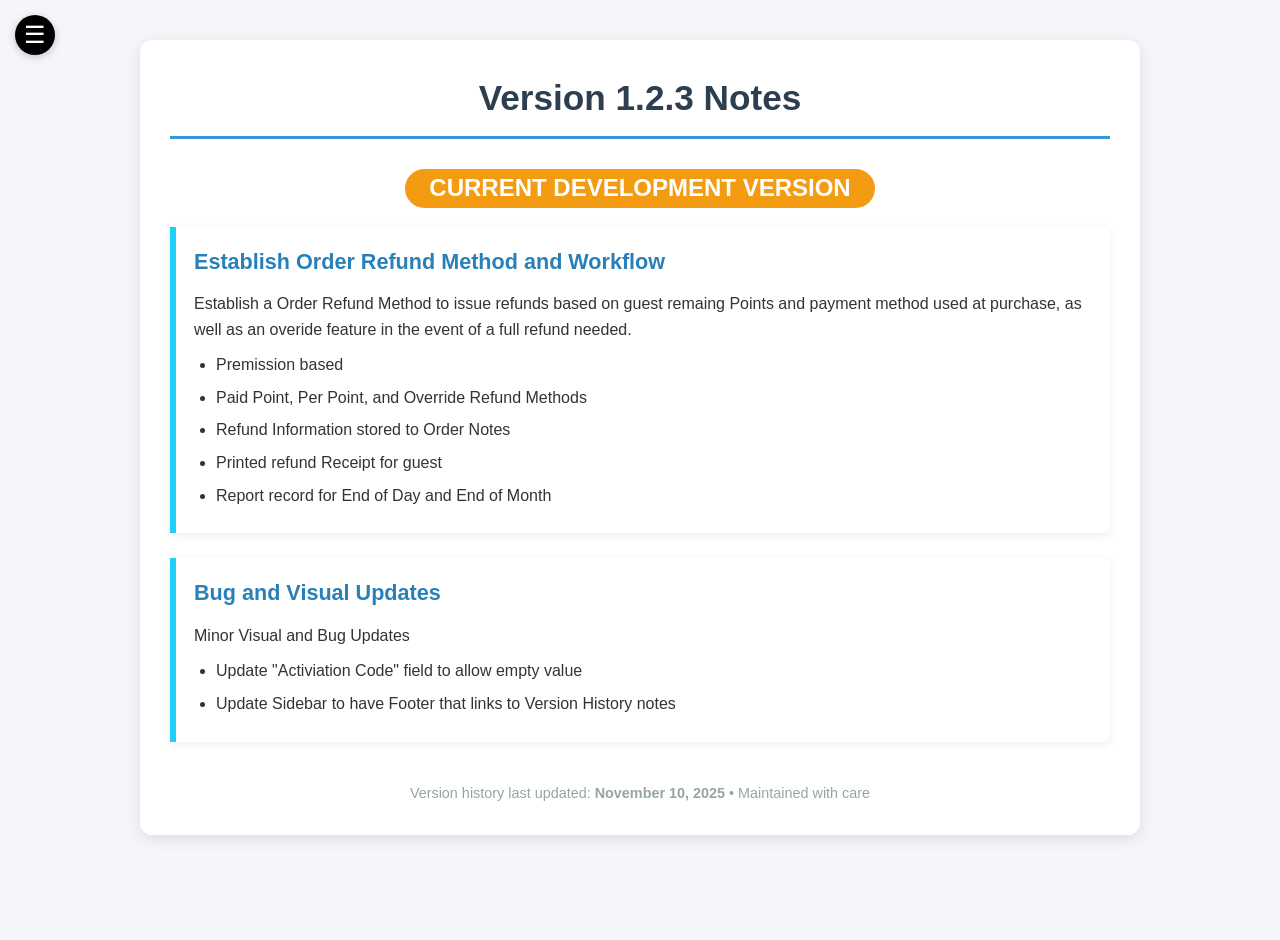
==== version123.html @ 2010bcc6 "Add files via upload" ====
<!DOCTYPE html>
<html lang="en">
<head>
    <meta charset="UTF-8">
    <meta name="viewport" content="width=device-width, initial-scale=1.0">
    <title>Version History</title>
    <meta name="description" content="Complete changelog of system updates and improvements">
    <link rel="stylesheet" href="style.css">
</head>
<body>
      <button class="menu-btn" id="menuBtn">☰</button>

  <!-- Sidebar -->
   <nav class="sidebar" id="sidebar">

    <div id="sidebar-container"></div>

  </nav>

  <!-- Overlay (for mobile) -->
  <div class="overlay" id="overlay"></div>
  <div class="main-content" id="mainContent">
  
    <!--Main Content-->
    <div class="container">
        <h1>Version 1.2.3 Notes</h1>
        <h2 class="dev">Current Development Version</h2>

        <div class="version">
            <h2>
                <span>Establish Order Refund Method and Workflow</span>
            </h2>
            <p>Establish a Order Refund Method to issue refunds based on guest remaing Points and payment method used at purchase, as well as an overide feature in the event
                of a full refund needed. 
            </p>
            <ul>
                <li>Premission based</li>
                <li>Paid Point, Per Point, and Override Refund Methods</li>
                <li>Refund Information stored to Order Notes</li>
                <li>Printed refund Receipt for guest</li>
                <li>Report record for End of Day and End of Month</li>
            </ul>
        </div>

        <div class="version">
            <h2>
                <span>Bug and Visual Updates</span>
            </h2>
            <p>Minor Visual and Bug Updates</p>
            <ul>
                <li>Update "Activiation Code" field to allow empty value</li>
                <li>Update Sidebar to have Footer that links to Version History notes</li>
            </ul>
        </div>

       
        <div class="footer" id="footer-container">
            
        </div>
    </div>
   </div>
<script src="script.js"></script>
</body>
</html>
---- style.css ----
/* GLOBAL RESET & LAYOUT */
    * {
        margin: 0;
        padding: 0;
        box-sizing: border-box;
    }

    body {
        font-family: 'Segoe UI', Tahoma, Geneva, Verdana, sans-serif;
        line-height: 1.6;
        margin: 0;
        padding: 20px;
        background-color: #f4f6f9;
        color: #333;
        overflow-x: hidden;
        transition: margin-left 0.3s ease;
    }

    .container {
        max-width: 1000px;
        margin: 0 auto;
        background: #fff;
        padding: 30px;
        border-radius: 12px;
        box-shadow: 0 4px 15px rgba(0, 0, 0, 0.1);
        transition: margin-left 0.3s ease;
    }

    /* TYPOGRAPHY & HEADINGS */
    h1 {
        text-align: center;
        color: #2c3e50;
        margin-bottom: 30px;
        font-size: 2.2em;
        border-bottom: 3px solid #3498db;
        padding-bottom: 10px;
    }

    .live {
        text-align: center;
        background-color: #27ae60;
        border-radius: 25px;
        color: white;
        margin: 0% 30% 2% 30%;
        text-transform: uppercase;
    }

    .tbd {
        text-align: center;
        background-color: #ac08f8;
        border-radius: 25px;
        color: white;
        margin: 0% 25% 2% 25%;
        text-transform: uppercase;
    }

    .dev {
        text-align: center;
        background-color: #f39c12;
        border-radius: 25px;
        color: white;
        margin: 0% 25% 2% 25%;
        text-transform: uppercase;
    }

    .future {
        text-align: center;
        background-color: #000000;
        border-radius: 25px;
        color: white;
        margin: 0% 25% 2% 25%;
        text-transform: uppercase;
    }

    .og {
        text-align: center;
        background-color: #0101ce;
        border-radius: 25px;
        color: white;
        margin: 0% 30% 2% 30%;
        text-transform: uppercase;
    }

    .version h2 {
        margin: 0 0 12px 0;
        color: #2980b9;
        font-size: 1.35em;
        display: flex;
        justify-content: space-between;
        align-items: center;
        flex-wrap: wrap;
        gap: 10px;
    }

    .version h2 .label {
        font-size: 0.75em;
        padding: 4px 10px;
        border-radius: 20px;
        color: white;
        font-weight: bold;
        margin-top: 5px;
    }

    .date {
        font-size: 0.9em;
        color: #7f8c8d;
        font-style: italic;
        font-weight: normal;
    }

    ul {
        padding-left: 22px;
        margin: 10px 0 0 0;
    }

    li {
        margin-bottom: 7px;
        position: relative;
    }

    li:before {
        content: "";
        color: #3498db;
        font-weight: bold;
        position: absolute;
        left: -16px;
    }

    .footer {
        text-align: center;
        margin-top: 40px;
        color: #95a5a6;
        font-size: 0.9em;
    }

    /* VERSION CARDS */
    .version {
        background-color: #ffffff;
        border-left: 6px solid #22cffa;
        margin-bottom: 25px;
        padding: 18px;
        border-radius: 0 8px 8px 0;
        box-shadow: 0 2px 8px rgba(0, 0, 0, 0.08);
        transition: all 0.3s ease;
    }

    .version:hover {
        box-shadow: 0 4px 12px rgba(0, 0, 0, 0.15);
        transform: translate(5px, -5px);
    }

    /* Version Status Border Colors */
    #future.version { border-left-color: #000000; }
    #tbd.version { border-left-color: #ac08f8; }
    #dev.version { border-left-color: #f39c12; }
    #live.version { border-left-color: #27ae60; }
    #og.version { border-left-color: #0101ce; }

    /* Version and Priority */
    #prior1.version {
        background-color: #8beff7;
    }
    #prior2.version {
        background-color: #beff81;
    }
    #prior3.version {
        background-color: #e4a1f8;
    }

    .prior {
        font-size: 1em;
        color: #3e4444;
        font-style: italic;
        font-weight: normal;
        margin-left: 15px;
    }

    /* Label Backgrounds */
    .future-label { background-color: #000000; }
    .tbd-label { background-color: #ac08f8; }
    .dev-label { background-color: #f39c12; }
    .live-label { background-color: #27ae60; }
    .original-label { background-color: #0101ce; }

    /* SIDEBAR NAVIGATION */
    .sidebar {
        position: fixed;
        top: 0;
        left: -250px;
        width: 250px;
        height: 100%;
        background-color: #000000;
        color: white;
        transition: left 0.3s ease;
        z-index: 1000;
        padding-top: 30px;
        opacity: 0.95;
        overflow-y: auto; 
        overflow-x: hidden;
        display: flex;     
        flex-direction: column; 
    }

    .sidebar.open {
        left: 0;
    }

    .sidebar ul {
        list-style: none;
        padding: 0;
        margin: 0;
        flex: 1;
        overflow-y: auto;
        overflow-x: hidden;
    }

    .sidebar ul li {
        padding: 15px 20px;
        border-bottom: 1px solid rgba(255, 255, 255, 0.1);
    }

    .sidebar ul li a {
        color: white;
        text-decoration: none;
        font-size: 16px;
        display: block;
        transition: color 0.2s ease;
    }

    .sidebar ul li:hover {
        background-color: #4192e2;
    }

    .sidebar ul li:hover a {
        color: black;
        text-transform: uppercase;
        cursor: pointer;
    }

    .navvoid:hover {
      background-color: black !important; 
    }

    #sidebar a.active { 
      background: black; 
      color: #fff; 
    }
    #toggle-sidebar { 
      display: none; 
    }

    /* Custom Scrollbar for Sidebar (WebKit) */
    .sidebar ul::-webkit-scrollbar {
        width: 8px;
    }
    .sidebar ul::-webkit-scrollbar-track {
        background: transparent;
    }
    .sidebar ul::-webkit-scrollbar-thumb {
        background: rgba(255, 255, 255, 0.3);
        border-radius: 4px;
    }
    .sidebar ul::-webkit-scrollbar-thumb:hover {
        background: rgba(255, 255, 255, 0.5);
    }

    /* Hamburger Button */
    .menu-btn {
        position: fixed;
        top: 15px;
        left: 15px;
        font-size: 24px;
        background: #000000;
        color: white;
        border: none;
        width: 40px;
        height: 40px;
        border-radius: 50%;
        cursor: pointer;
        z-index: 1100;
        display: flex;
        align-items: center;
        justify-content: center;
        transition: left 0.3s ease, transform 0.2s ease;
        box-shadow: 0 2px 8px rgba(0, 0, 0, 0.2);
    }

    .menu-btn:hover {
        transform: scale(1.1);
    }

    /* Main Content Shift */
    .main-content {
        margin-left: 0;
        padding: 20px;
        transition: margin-left 0.3s ease;
        min-height: 100vh;
    }

    .content-shift {
        margin-left: 250px;
    }

    /* Overlay (Mobile) */
    .overlay {
        position: fixed;
        top: 0;
        left: 0;
        width: 100%;
        height: 100%;
        background: rgba(0, 0, 0, 0.5);
        z-index: 900;
        opacity: 0;
        visibility: hidden;
        transition: opacity 0.3s ease, visibility 0.3s ease;
    }

    .overlay.active {
        opacity: 1;
        visibility: visible;
    }

    /* RESPONSIVE DESIGN */
    @media (max-width: 768px) {
        .container {
            padding: 20px;
        }
        h1 {
            font-size: 1.8em;
        }
        .version h2 {
            font-size: 1.2em;
            flex-direction: column;
            align-items: flex-start;
        }
        .version h2 .label {
            margin-top: 8px;
        }

        /* Sidebar Mobile */
        .sidebar {
            width: 200px;
            left: -200px;
        }
        .sidebar.open {
            left: 0;
        }
        .content-shift {
            margin-left: 200px;
        }
        .menu-btn {
            left: 10px;
            top: 10px;
        }
    }

    @media (max-width: 480px) {
        body {
            padding: 12px;
        }
        .container {
            padding: 16px;
        }
        h1 {
            font-size: 1.6em;
        }
        .version {
            padding: 14px;
        }
        .version h2 {
            font-size: 1.1em;
        }
    }

   
   .navheader{
    height: 125px;
    margin: 0px 50px;
   }

   a {
    text-decoration: none;
    color: inherit;
    cursor: inherit;
   }
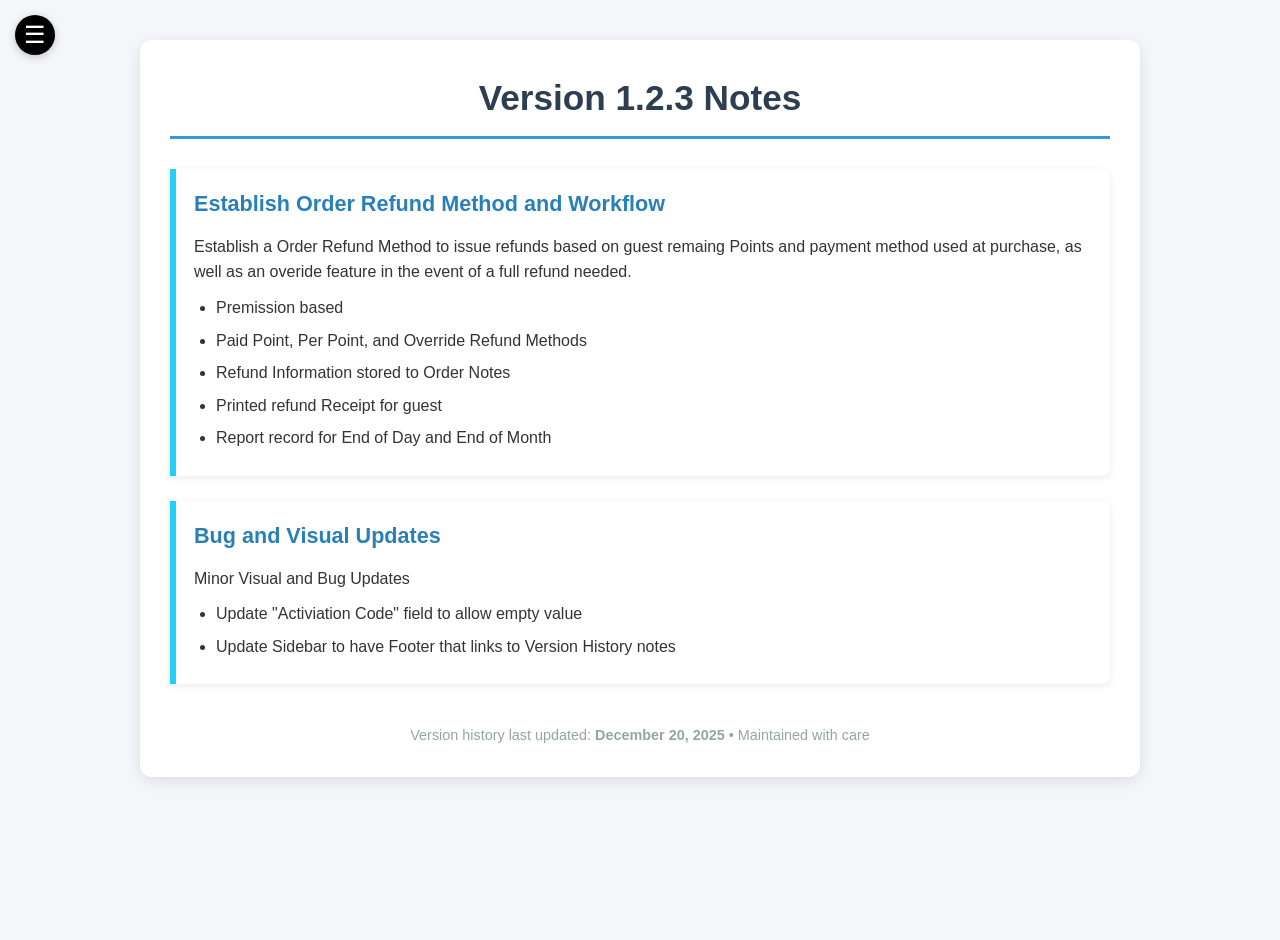
==== commit e9891283: "Add files via upload" ====
--- a/version123.html
+++ b/version123.html
@@ -24,7 +24,6 @@
     <!--Main Content-->
     <div class="container">
         <h1>Version 1.2.3 Notes</h1>
-        <h2 class="dev">Current Development Version</h2>
 
         <div class="version">
             <h2>
--- a/style.css
+++ b/style.css
@@ -44,6 +44,7 @@
         color: white;
         margin: 0% 30% 2% 30%;
         text-transform: uppercase;
+        
     }
 
     .tbd {
@@ -294,7 +295,7 @@
     .main-content {
         margin-left: 0;
         padding: 20px;
-        transition: margin-left 0.3s ease;
+        transition: margin-left 0.5s ease-out;
         min-height: 100vh;
     }
 
@@ -387,6 +388,29 @@
 
    
 
-
-
-
+/* Accordion for Milestones */
+
+.collapsible {
+            cursor: pointer;
+            padding: 18px;
+            width: 100%;
+            text-align: center;
+            border:#ccc;
+            background-color: #f1f1f1;
+            font-size: x-large;
+            font-weight: bold;
+            margin-bottom: 20px;
+            border-style: solid;
+        }
+.active1, .collapsible:hover {
+            background-color: #22cffa;
+            border: #0098fd;
+            border-style: solid;
+        }
+.content {
+            padding: 0 20px;
+            max-height: 0;
+            overflow: hidden;
+            transition: max-height 0.5s ease-out;
+            background-color: #f9f9f9;
+        }
